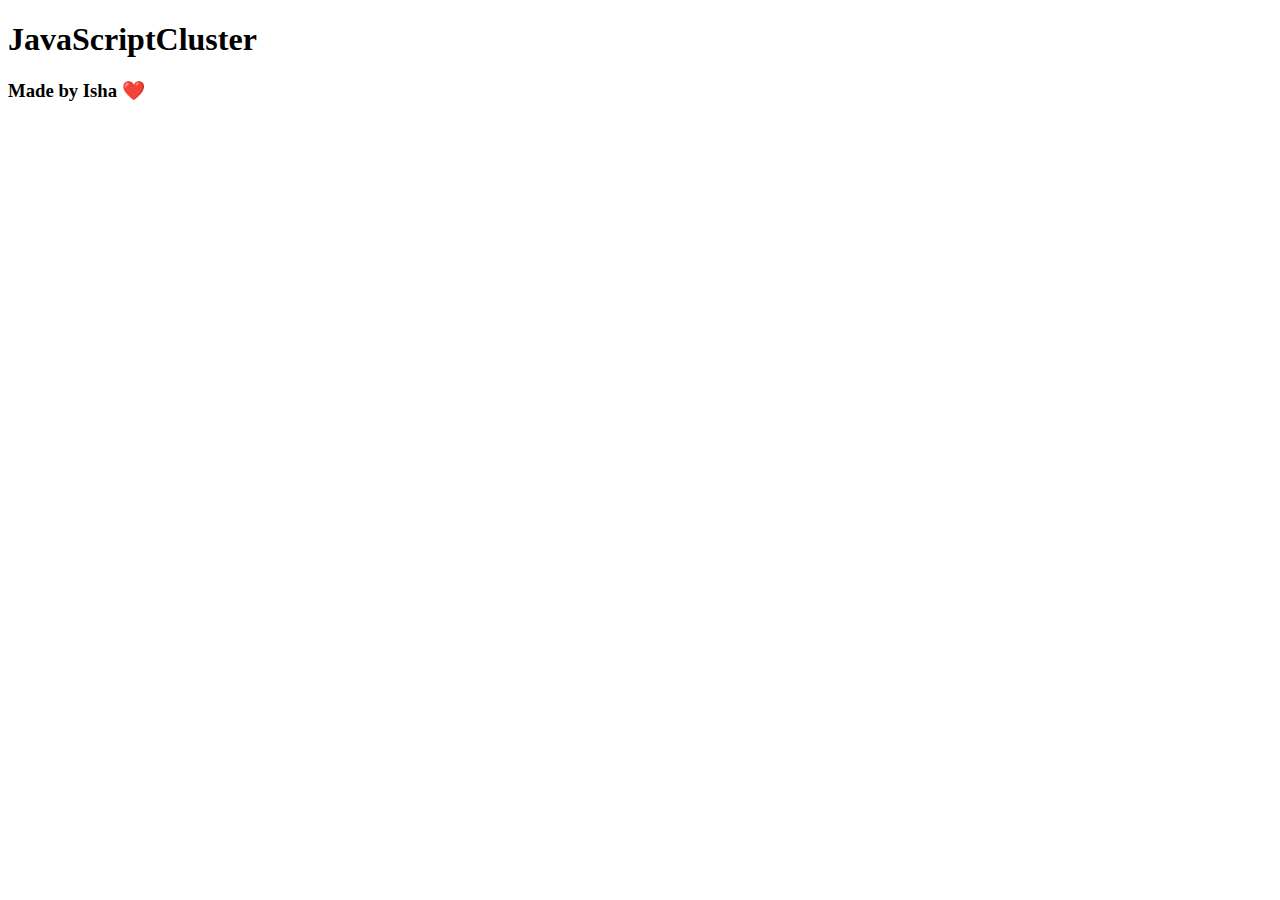
==== index.html @ f22ae006 "Add files via upload" ====
<!DOCTYPE html>
<html lang="en">
<head>
    <meta charset="UTF-8">
    <meta name="description" content="Simple JavaScript Projects by Ayush Saini"/>
    <meta name="keywords" content="js, JavaScript, web, Frontend, html, css, development"/>
    <meta name="viewport" content="width=device-width, initial-scale=1.0">
    <title>60 Minute JavaScript</title>
    <link rel="stylesheet" type="text/css" href="./mainStyle.css" media="all">
    
</head>
<body>
    <header>
        <h1 class="title">JavaScript<span>Cluster</span></h1>
    </header>
    <div id="projects-grid"></div>
    <footer>
        <h3>Made by Isha ❤️</h3>
    </footer>
    <script src="./mainApp.js"></script>
</body>
</html>
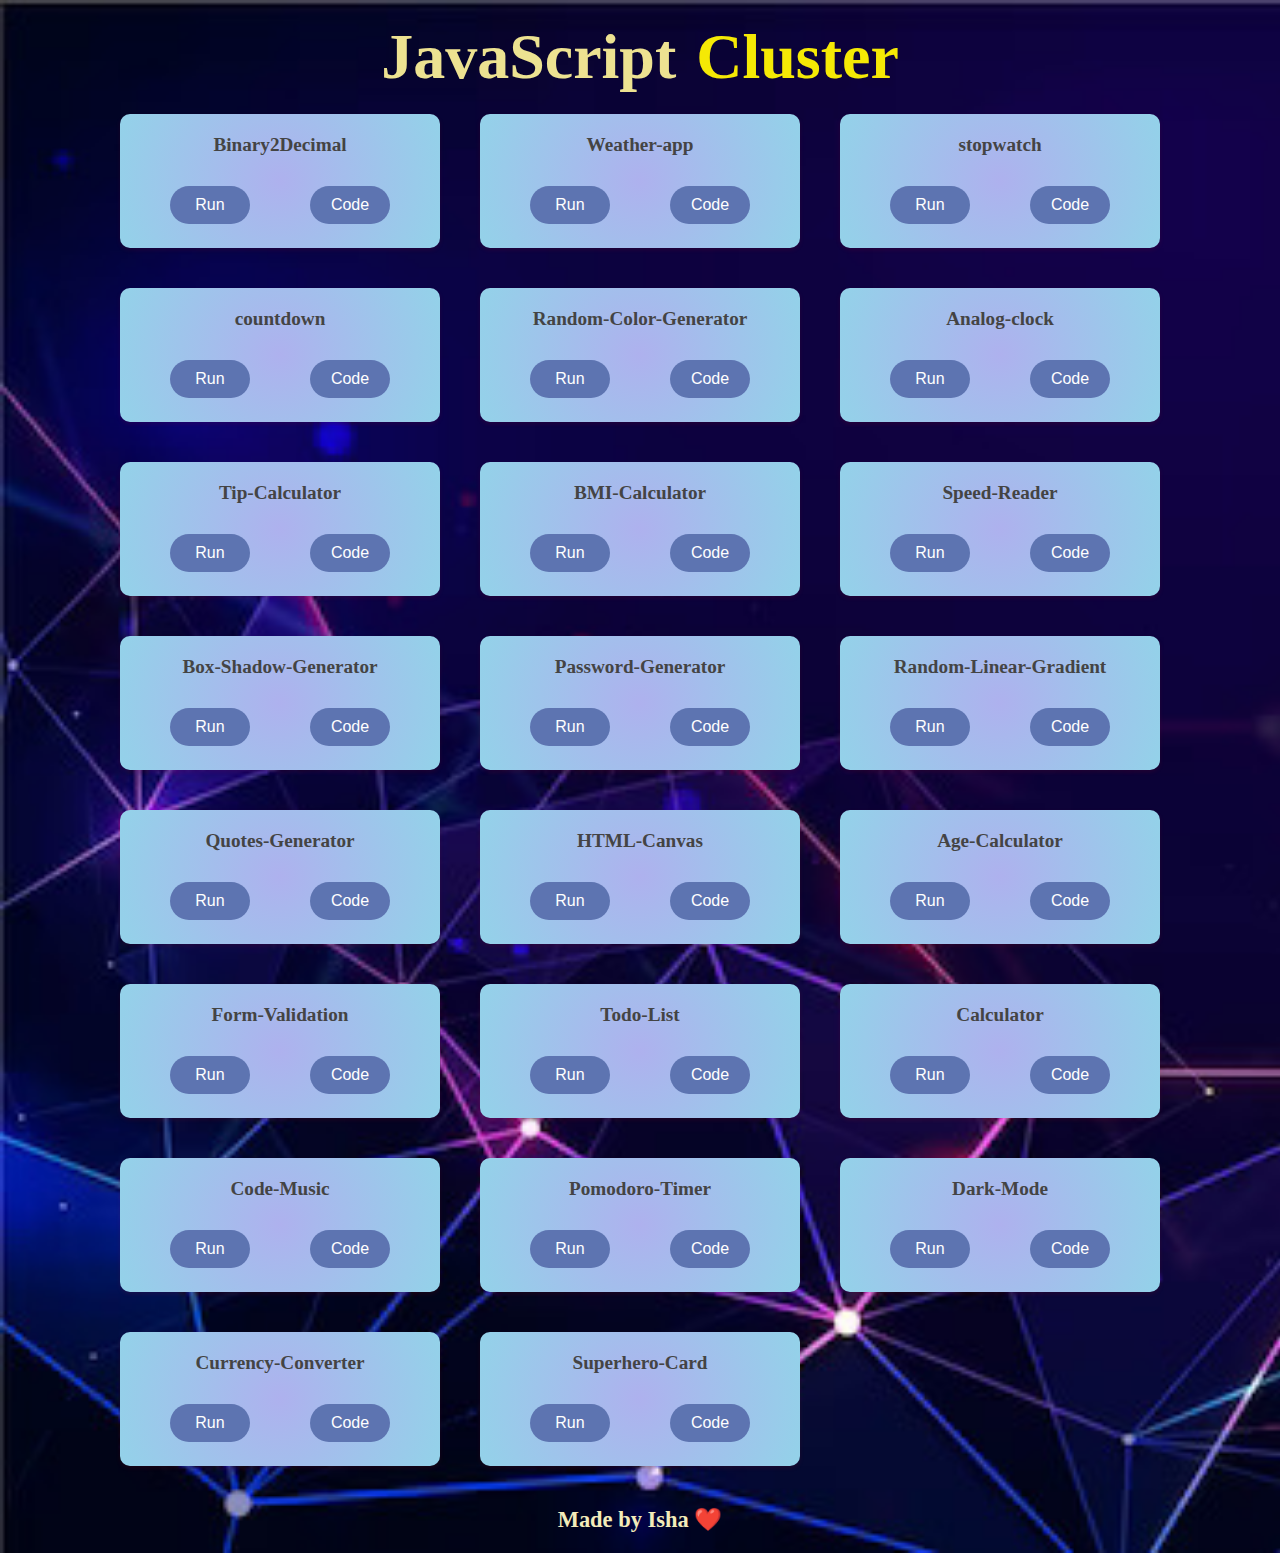
==== commit 4e6dd2cf: "Update index.html" ====
--- a/index.html
+++ b/index.html
@@ -5,7 +5,7 @@
     <meta name="description" content="Simple JavaScript Projects by Ayush Saini"/>
     <meta name="keywords" content="js, JavaScript, web, Frontend, html, css, development"/>
     <meta name="viewport" content="width=device-width, initial-scale=1.0">
-    <title>60 Minute JavaScript</title>
+    <title>JavaScript Cluster</title>
     <link rel="stylesheet" type="text/css" href="./mainStyle.css" media="all">
     
 </head>
@@ -19,4 +19,4 @@
     </footer>
     <script src="./mainApp.js"></script>
 </body>
-</html>+</html>
--- a/mainStyle.css
+++ b/mainStyle.css
@@ -0,0 +1,100 @@
+* {
+  margin: 0;
+  padding: 0;
+  box-sizing: border-box;
+}
+:root {
+  --bg-ul: rgb(229, 229, 207);
+}
+html {
+  font-size: 16px; /* 1rem = 16px*/
+  font-family: Roboto, sans-serif;
+}
+
+body {
+  font-family: sans-serif;
+  background-color: #F6F6F6;
+  background-image: url("assets/bg2.jpg");
+  background-size: cover;
+}
+h1{
+color: rgb(237, 226, 145);
+  font-size: 4rem;
+  text-align: center;
+  margin-top: 20px;
+  font-family: 'Alkatra', cursive;
+  font-weight: bolder;
+}
+h1 span{
+  color: rgb(245, 233, 5);
+  padding-left: 20px;
+}
+#projects-grid{
+  display: grid;
+    grid-template-columns: repeat(3, 1fr);
+    grid-template-rows: repeat(4, 1fr);
+    justify-content: space-between;
+    justify-self: center;
+    gap: 40px;
+    padding: 20px;
+}
+
+.grid-item {
+  text-align: center;
+  font-size: 3rem;
+  font-family: 'PT Serif', serif;
+  background: rgb(174, 177, 238);
+  background: radial-gradient(circle, rgba(174, 177, 238, 1) 0%, rgba(148, 209, 233, 1) 97%);
+  border-radius: 10px;
+  padding: 20px;
+  box-shadow: 0px 2px 5px rgba(238, 6, 6, 0.1);
+  transition: all 0.3s ease;
+  cursor: pointer;
+}
+
+button {
+  background-color: #5d74b1;
+  color: white;
+  width: 80px;
+  border: none;
+  border-radius: 25px;
+  padding: 10px 20px;
+  text-align: center;
+  text-decoration: none;
+  display: inline-block;
+  font-size: 16px;
+  margin: 4px 30px;
+  cursor: pointer;
+}
+
+button:hover {
+  background-color: #5f33f1;
+  box-shadow: 0px 2px 4px rgba(0, 0, 0, 0.4);
+
+}
+.grid-item:hover {
+  transform: translateY(-8px);
+  box-shadow: 0px 5px 10px rgba(0, 0, 0, 0.2);
+}
+
+.grid-item h2 {
+  margin: 0;
+  font-size: 1.2rem;
+  color: #444;
+  font-weight: bold;
+  margin-bottom: 10px;
+}
+
+.grid-item p {
+  font-size: 0.8rem;
+  color: #888;
+  margin: 0;
+}
+
+footer{
+  color: rgb(243, 236, 186);
+  text-align: center;
+  margin: 20px;
+  font-family: 'Alkatra', cursive;
+  font-size: 1.2rem;
+}